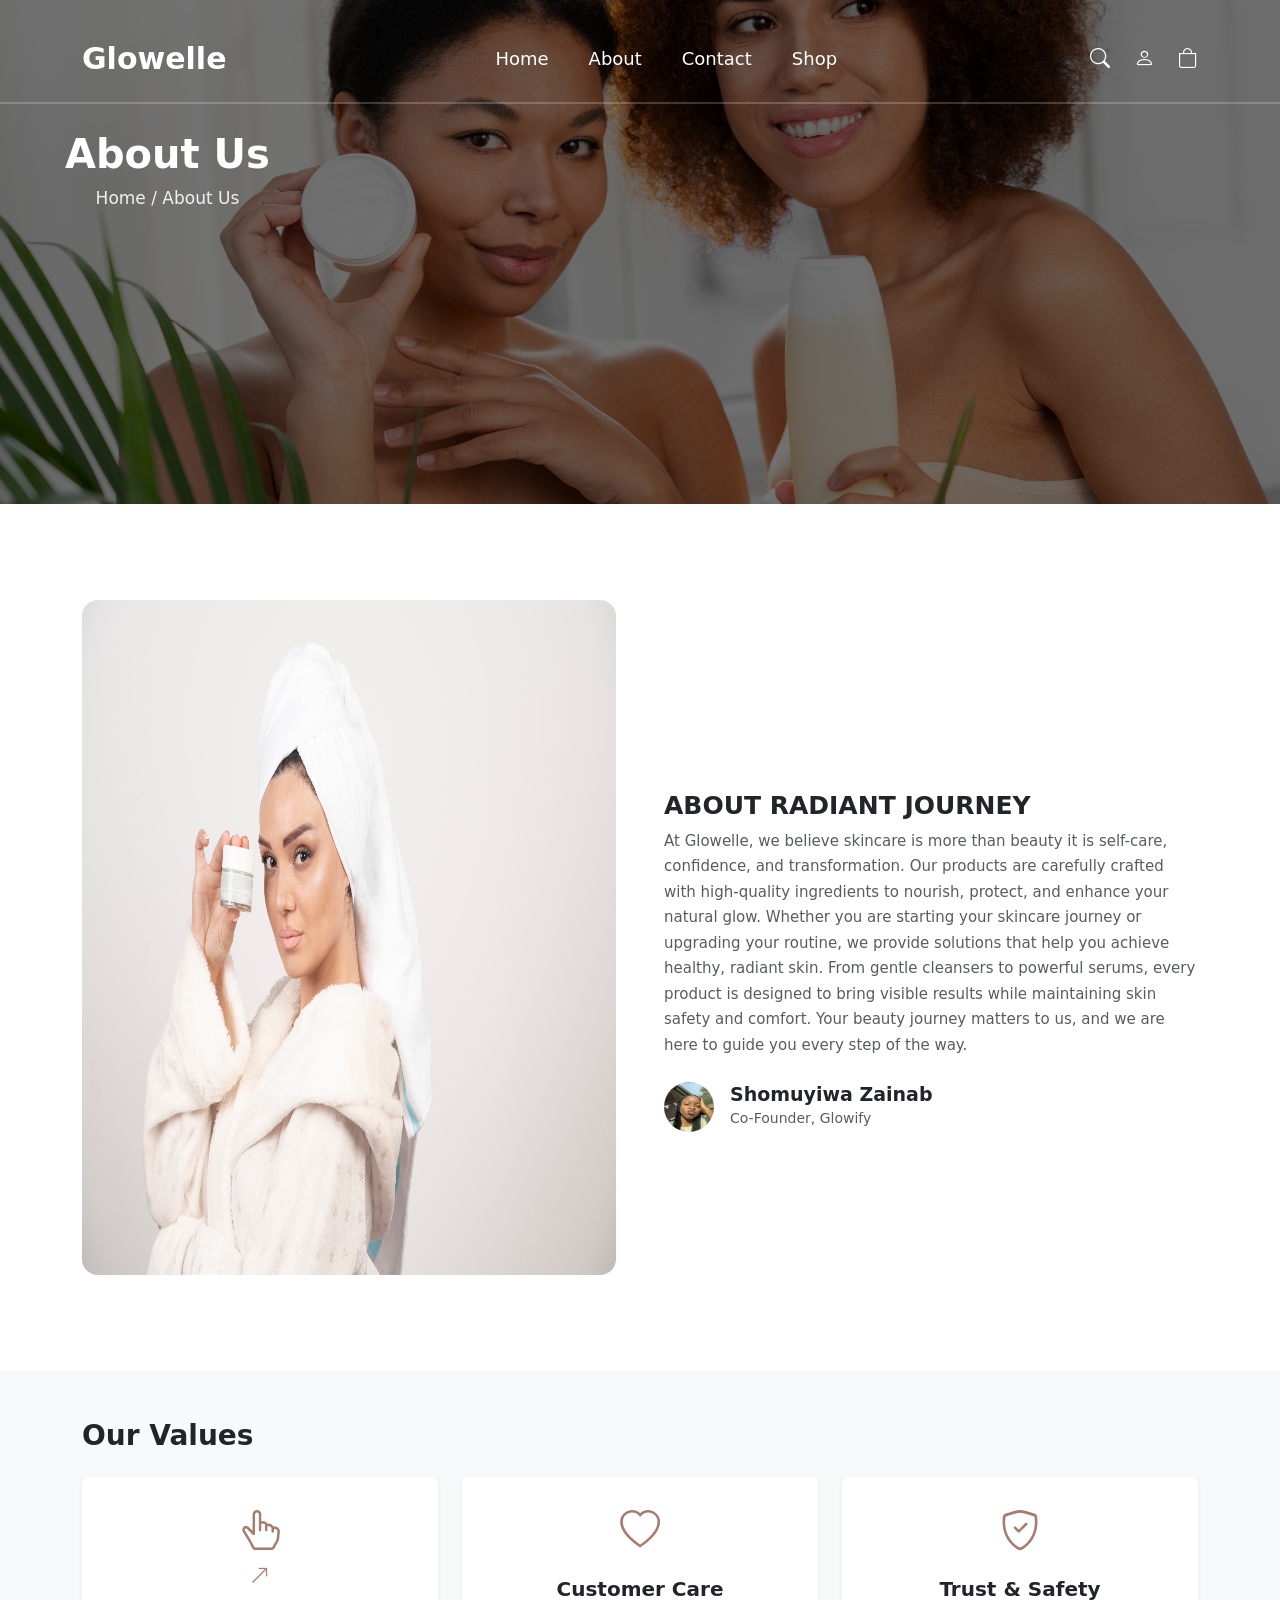
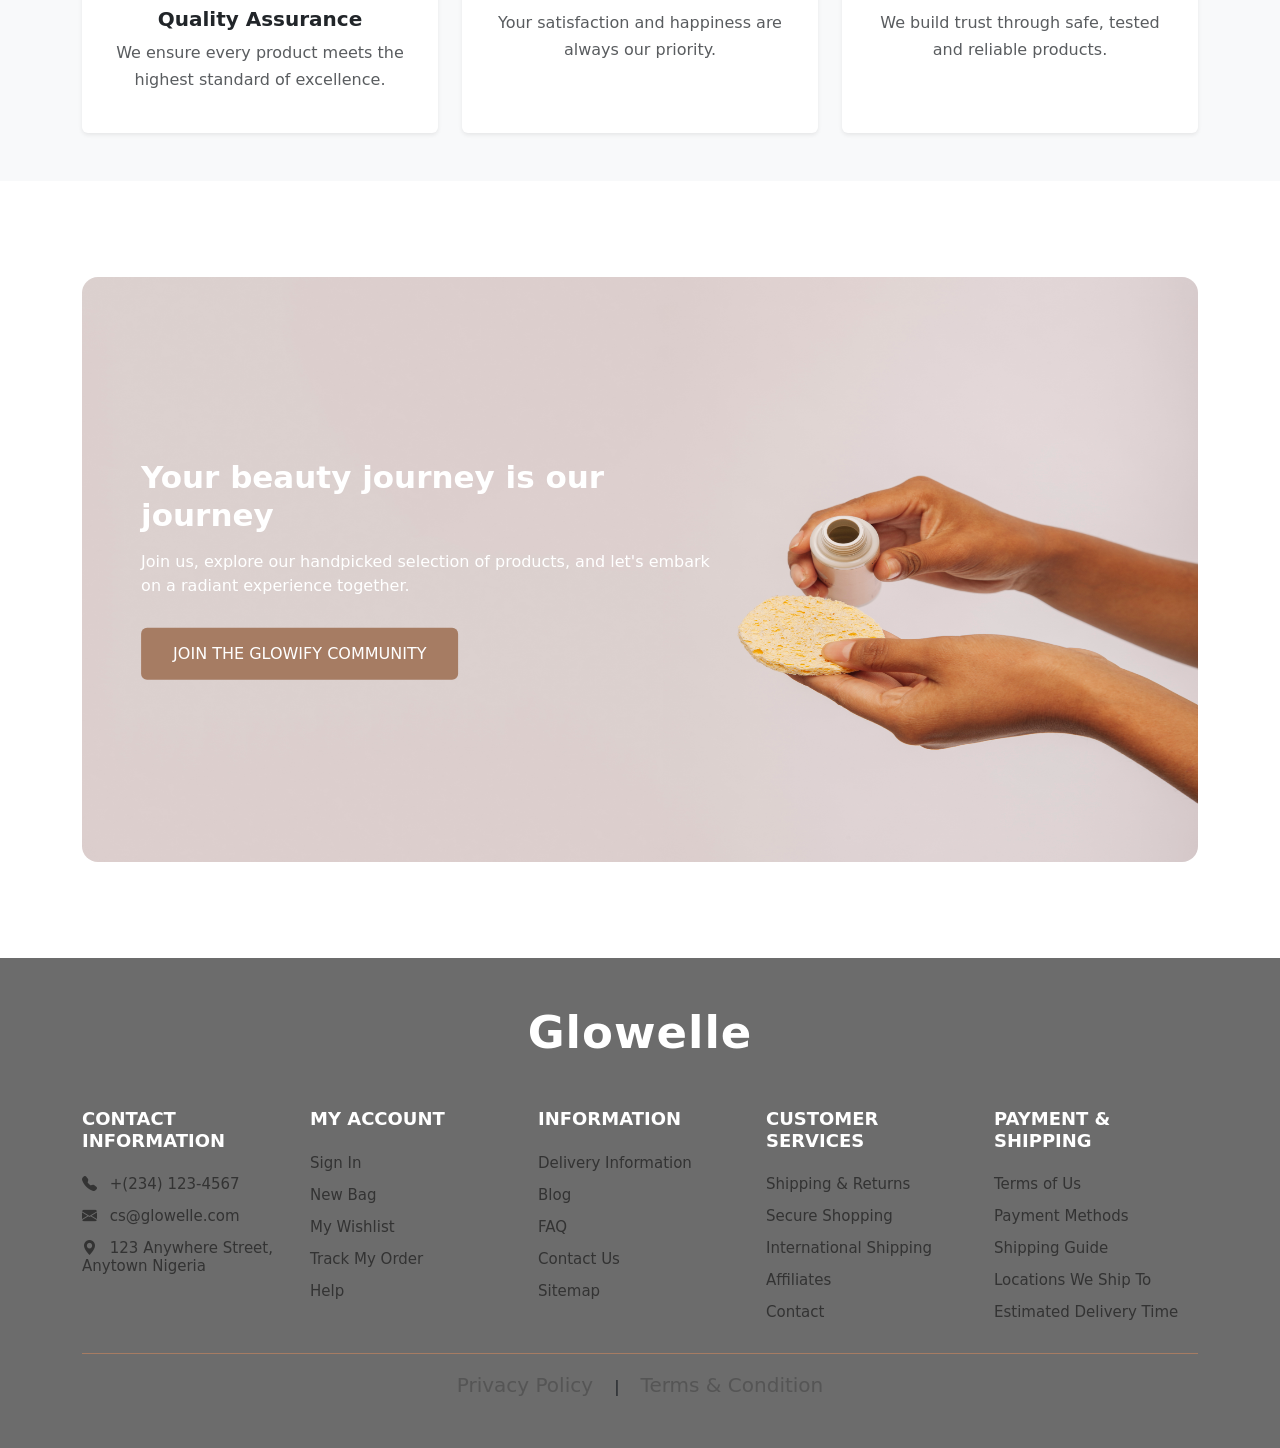
==== about.html @ 581adfbc "upload full project" ====
<!DOCTYPE html>
<html lang="en">
<head>
    <meta charset="UTF-8">
    <meta name="viewport" content="width=device-width, initial-scale=1.0">
    <title>Glowelle</title>

   <!-- css link -->
    <link rel="stylesheet" href="./style.css">

    <!-- Bootsrap CDN Link -->
    <link rel="stylesheet" href="	https://cdn.jsdelivr.net/npm/bootstrap@5.3.8/dist/css/bootstrap.min.css">

    <!-- bootstap icon -->
     <link rel="stylesheet" href="https://cdn.jsdelivr.net/npm/bootstrap-icons@1.11.3/font/bootstrap-icons.min.css">
     
</head>
<body>
   <nav class="navbar navbar-expand-lg navbar-transparent py-3">
  <div class="container">

    <!-- LOGO -->
    <a class="navbar-brand fw-semibold" href="#">Glowelle</a>

    <!-- TOGGLER (mobile) -->
   <button class="navbar-toggler" type="button"
data-bs-toggle="collapse"
data-bs-target="#navbarNav">

  <span class="custom-toggler"></span>

  </button>

    <!-- NAV CONTENT -->
    <div class="collapse navbar-collapse justify-content-between" id="navbarNav">

      
      <ul class="navbar-nav mx-auto gap-4">

        <li class="nav-item">
          <a class="nav-link active" href="index.html">Home</a>
        </li>

        

        <li class="nav-item">
          <a class="nav-link" href="about.html">About</a>
        </li>

        <li class="nav-item">
          <a class="nav-link" href="contact.html">Contact</a>
        </li>

        <!-- DROPDOWN -->
        <li class="nav-item dropdown">
          <a class="nav-link dropdown-toggle" href="#"
             data-bs-toggle="dropdown">
            Shop
          </a>

          <ul class="dropdown-menu border-0 shadow-sm">
            <li><a class="dropdown-item" href="#">Skincare</a></li>
            <li><a class="dropdown-item" href="#">Makeup</a></li>
            <li><a class="dropdown-item" href="#">Fragrance</a></li>
          </ul>
        </li>

      </ul>

      <!-- RIGHT ICONS -->
      <div class="d-flex gap-4 fs-5">
        <i class="bi bi-search"></i>
        <i class="bi bi-person"></i>
        <i class="bi bi-bag"></i>
      </div>

    </div>
  </div>
</nav>


<!-- hero section -->

<!-- ABOUT HERO -->
<section class="about-hero">
  <div class="content">
    <h1 class="fw-bold display-5">About Us</h1>
   <p class="lead"><a href="index.html" class="text-white text-decoration-none">Home</a> / About Us</p>
  </div>
</section>

 <!-- RADIANT JOURNEY -->
<section class="py-5 mt-5">
  <div class="container">
    <div class="row align-items-center g-5 text-center text-lg-start">

      <!-- IMAGE -->
      <div class="col-12 col-lg-6">
        <img src="./img/about-img/young-woman-bathrobe-holding-cream.jpg" class="about-img
        img-fluid rounded-4" alt="Radiant Journey ">
      </div>

      <!-- TEXT -->
      <div class="col-12 col-lg-6">

        <h2 class="fw-bold mt-5">ABOUT RADIANT JOURNEY</h2>

         <p class="text-muted" style="font-size: 15px;">
          At Glowelle, we believe skincare is more than beauty it is self-care, confidence, and transformation. Our products are carefully crafted with high-quality ingredients to nourish, protect, and enhance your natural glow. Whether you are starting your skincare journey or upgrading your routine, we provide solutions that help you achieve healthy, radiant skin. From gentle cleansers to powerful serums, every product is designed to bring visible results while maintaining skin safety and comfort. Your beauty journey matters to us, and we are here to guide you every step of the way.
        </p>

        <!-- CO-FOUNDER SECTION -->
        <div class="d-flex align-items-center gap-3 mt-4">

          <img src="./img/product/zee (2).png"
               alt="Co-Founder"
               class="rounded-circle"
               width="50"
               height="50">

          <div>
            <h6 class="mb-0 fw-bold" style="font-size: 19px;">Shomuyiwa Zainab</h6>
            <small class="text-muted">Co-Founder, Glowify</small>
          </div>

        </div>

      </div>

    </div>
  </div>
</section>


<!-- VALUES -->
<section class="py-5 bg-light mt-5">
  <div class="container mb-4">
    <h2 class="fw-bold mb-4" style="font-size: 28px !important;">Our Values</h2>
  </div>

  <div class="container">
    <div class="row g-4 text-center">

      <div class="col-12 col-md-6 col-lg-4">
        <div class="card value-card p-4 border-0 shadow-sm h-100">
          <i class="bi bi-hand-index-thumb fs-1 text-pink"></i>
          <i class="bi bi-arrow-up-right fs-5 text-pink"></i>
          <h5 class="fw-bold mt-3">Quality Assurance</h5>
          <p class="text-muted">We ensure every product meets the highest standard of excellence.</p>
        </div>
      </div>

      <div class="col-12 col-md-6 col-lg-4">
        <div class="card value-card p-4 border-0 shadow-sm h-100">
          <i class="bi bi-heart fs-1 text-pink"></i>
          <h5 class="fw-bold mt-3">Customer Care</h5>
          <p class="text-muted">Your satisfaction and happiness are always our priority.</p>
        </div>
      </div>

      <div class="col-12 col-md-6 col-lg-4">
        <div class="card value-card p-4 border-0 shadow-sm h-100">
          <i class="bi bi-shield-check fs-1 text-pink"></i>
          <h5 class="fw-bold mt-3">Trust & Safety</h5>
          <p class="text-muted">We build trust through safe, tested and reliable products.</p>
        </div>
      </div>

    </div>
  </div>
</section>


<!-- CTA SECTION -->
<section class="cta-section py-5 mt-5">
  <div class="container">
    <div class="row g-4">

      <!-- IMAGE WITH TEXT INSIDE -->
      <div class="col-12">
        <div class="position-relative overflow-hidden rounded-4">

          <img src="./img/about-img/hands-pouring-lotion-cotton-pad.jpg" class="CTA-img img-fluid w-100" alt="Beauty">

          <!-- TEXT INSIDE IMAGE -->
          <div class=" cta-text
          position-absolute top-50 translate-middle text-start text-white px-3" style="left: 350px;">

            <h2 class="fw-bold mb-3">Your beauty journey is our journey</h2>

            <p>Join us, explore our handpicked selection of products, and let's embark on a radiant experience together.</p>

            <a href="index.html#community" class="btn btn-dark px-4 py-2">
              JOIN THE GLOWIFY COMMUNITY
            </a>

          </div>

        </div>
      </div>

    </div>
  </div>
</section>


 <!-- Footer Section -->
<footer class="footer-section py-5 mt-5" style="background-color: rgb(108, 108, 108);">
  <div class="container" >

    <!-- Logo -->
    <div class="text-center mb-5" >
      <h2 class="footer-logo fw-bold m-0 text-white">
        <span>Glowelle</span>
      </h2>
    </div>

    <!-- Footer Columns -->
    <div class="row gy-5">

      <!-- Contact -->
      <div class="col-12 col-sm-6 col-lg">
        <h5 class="footer-title text-white">CONTACT INFORMATION</h5>

        <ul class="list-unstyled footer-links text-white">
          <li><i class="bi bi-telephone-fill me-2"></i> +(234) 123-4567</li>
          <li><i class="bi bi-envelope-fill me-2"></i> cs@glowelle.com</li>
          <li><i class="bi bi-geo-alt-fill me-2"></i> 123 Anywhere Street, Anytown Nigeria</li>
        </ul>
      </div>

      <!-- Account -->
      <div class="col-6 col-sm-6 col-lg">
        <h5 class="footer-title text-white">MY ACCOUNT</h5>

        <ul class="list-unstyled footer-links text-white">
          <li><a href="#">Sign In</a></li>
          <li><a href="#">New Bag</a></li>
          <li><a href="#">My Wishlist</a></li>
          <li><a href="#">Track My Order</a></li>
          <li><a href="#">Help</a></li>
        </ul>
      </div>

      <!-- Information -->
      <div class="col-6 col-sm-6 col-lg">
        <h5 class="footer-title text-white">INFORMATION</h5>

        <ul class="list-unstyled footer-links">
          <li><a href="#">Delivery Information</a></li>
          <li><a href="#">Blog</a></li>
          <li><a href="#">FAQ</a></li>
          <li><a href="#">Contact Us</a></li>
          <li><a href="#">Sitemap</a></li>
        </ul>
      </div>

      <!-- Customer -->
      <div class="col-6 col-sm-6 col-lg">
        <h5 class="footer-title text-white">CUSTOMER SERVICES</h5>

        <ul class="list-unstyled footer-links">
          <li><a href="#">Shipping & Returns</a></li>
          <li><a href="#">Secure Shopping</a></li>
          <li><a href="#">International Shipping</a></li>
          <li><a href="#">Affiliates</a></li>
          <li><a href="#">Contact</a></li>
        </ul>
      </div>

      <!-- Payment -->
      <div class="col-6 col-sm-6 col-lg">
        <h5 class="footer-title text-white">PAYMENT & SHIPPING</h5>

        <ul class="list-unstyled footer-links">
          <li><a href="#">Terms of Us</a></li>
          <li><a href="#">Payment Methods</a></li>
          <li><a href="#">Shipping Guide</a></li>
          <li><a href="#">Locations We Ship To</a></li>
          <li><a href="#">Estimated Delivery Time</a></li>
        </ul>
      </div>

    </div>

    <!-- Bottom -->
    <div class="footer-bottom text-center mt-3 pt-3">
      <a href="#">Privacy Policy</a>
      <span class="mx-3">|</span>
      <a href="#">Terms & Condition</a>
    </div>

  </div>
</footer>




    <script src="https://cdn.jsdelivr.net/npm/bootstrap@5.3.8/dist/js/bootstrap.bundle.min.js"></script>
</body>
</html>
---- style.css ----
*{
    margin: 0;
    padding: 0;
    box-sizing: border-box;
}
body{
    background-color: #fff;
} 
section{
    padding: 0 10px;
}

/* nav */
.navbar.navbar{
    background: transparent !important;
  position: absolute;
  width: 100%;
  top: 0;
  left: 0;
  z-index: 1000;
  margin-top: 15px;
  padding: 20px;
}
.navbar-brand{
    font-size: 30px!important;
    color: #c9c2bb !important;
}
.navbar {
    border-bottom: 2px solid rgba(255, 255, 255, 0.2);
}
.navbar-transparent .nav-link,
.navbar-transparent .navbar-brand,
.navbar-transparent .bi {
  color: #2b2b2b !important;
}
.navbar .nav-link{
    

    color: #fff!important;

    font-size: 18px;
    font-weight: 15px;
    position: relative;
}
.navbar .nav-link:hover{
  color: #916a50 !important;
}

.nav-item{
    color: #fff !important;
}
/* Dropdown */
.dropdown-menu {
  opacity: 0;
  transition: opacity 0.3s ease;
}

.nav-item.dropdown:hover .dropdown-menu {
  opacity: 1;
}
.dropdown-item {
  font-size: 14px;
  padding: 10px 20px;
  transition: 0.3s;
}

.dropdown-item:hover {
  background: transparent;
  color: #a67c6d;
}
.nav-item.dropdown:hover .dropdown-menu {
  opacity: 1;
}
.navbar .nav-link.dropdown-toggle::after {
  display: none !important;
}

/* hero section */
.carousel-item{
    height: 100vh !important;
    position: relative;
}
.carousel-item::before {
     content: "";
    position: absolute;
     inset: 0;
    background: linear-gradient(
        to right,
        rgba(0, 0, 0, 0.25),
        rgba(0, 0, 0, 0.05)
    );
}
.carousel-item img{
    background-position: cover !important;
    object-fit: cover !important;
    object-position: center;
}

.hero .carousel-item{
    position: relative;
}
.hero-text{
    position: absolute;
    z-index: 10;
    color: white;
    top: 40%;
    left: 8%;
    max-width: 50%;
}
/* toggle */
.navbar-toggler{
    border:none !important;
     border: none !important;
    outline: none !important;
    box-shadow: none !important;
    background: transparent !important;
    padding: 0;
}

.custom-toggler{
    width:28px;
    height:2px;
    background:#fff;
    display:block;
    position:relative;
    transition:.3s ease;
}

/* top line */
.custom-toggler::before,
.custom-toggler::after{
    content:"";
    position:absolute;
    left:0;
    width:28px;
    height:2px;
    background:#fff;
    transition:.3s ease;
}

.custom-toggler::before{
    top:-8px;
}

.custom-toggler::after{
    top:8px;
}
.hero-text h1 {
    font-size: 48px;
    font-weight: 700;
}
.hero-text p {
    font-size: 18px;
    line-height: 1.6;
    max-width: 500px;
}
.hero-text .btn {
    padding: 12px 36px;
    border-radius: 30px;
    font-weight: 600;
    background-color: white;
    color: burlywood;
    border: none;
    transition: 0.3s ease;
    margin-top: 10px;
}
.hero-text .btn:hover {
    background-color: black;
    color: white;
    transform: translateY(-2px);
}
/* button animation  */
.hero-text .btn::before {
     position: absolute;
    top: 0;
    left: -50%;
    width: 30%;
    height: 100%;
    background: rgba(255, 255, 255, 0.7);
    transform: skewX(-25deg);
    opacity: 0;
}
.hero-text .btn:hover::before {
    animation: flashMove 0.4s ease forwards;
}
.navbar-transparent .nav-link,
.navbar-transparent .navbar-brand,
.navbar-transparent .bi {
  color: #fff!important;
  cursor:pointer;
}
.nav-icon:hover{
  color: #916a50;
}

@keyframes flashMove {
    0% {
        left: -50%;
        opacity: 1;
    }
    100% {
        left: 120%;
        opacity: 0;
    }
}
/* hero-text animation */
.carousel-item.active .hero-text h1 {
    animation: fadeUp 0.8s ease forwards;
}

.carousel-item.active .hero-text p {
    animation: fadeUp 0.8s ease forwards 0.2s;
}

.carousel-item.active .hero-text .btn {
    animation: fadeUp 0.8s ease forwards 0.4s;
}

@keyframes fadeUp {
    from {
        opacity: 0;
        transform: translateY(20px);
    }
    to {
        opacity: 1;
        transform: translateY(0);
    }
}


/* story  */
.story-section{
background:#fff;
padding:10px 0!important;
}

.story-text{
font-size:45px !important;
font-weight:400;
line-height:1.3;
color:#111;
}

.light-text{
color:#c9c2bb;
font-weight:300;
}

.story-btn{
background:#b88c71 !important;
color:#fff !important;
padding:10px 20px !important;
border-radius:50px !important;
font-weight:600 !important;
}

.story-btn:hover{
background:#a67c63;
color:#fff;
}



/* feature css */
.promo-card {
  position: relative;
  border-radius: 20px;
  overflow: hidden;
  height: 450px;
}
/* Image setup */
.promo-card img {
    position: absolute;
  width: 100% !important;
  height: 100%!important;
  object-fit: cover;
  display: block;
  inset: 0;
}
/* Text overlay */
.promo-card .promo-text {
  position: absolute;
  top: 18%;
  left: 50%;
  transform: translateX(-50%);
  width: 80%;
}
.promo-card .promo-text h3 {
  font-size: 36px;
  font-weight: 700;
  margin-bottom: 6px;
  color: #fff;
}
.promo-card .promo-text p {
  font-size: 15px;
  color: #fff;
}

/* zoom in img */
.promo-card img {
  transition: transform 0.7s ease;
  transform: scale(1);
}

.promo-card:hover img {
  transform: scale(1.15);
}


.feature-btn{

color:#fff !important;
padding:6px 20px !important;
border-radius:50px !important;
font-weight:600 !important;
text-decoration: none;
border: 1px solid white;
margin-top: 15px;
}

.feature-btn:hover{
background:#fff;
color:#b88c71 !important;
}

/* moving text */
.scroll-banner {
  border-bottom: 1px solid #ddd;
  overflow: hidden;
}

.scroll-text {
  white-space: nowrap;
}

.scroll-content {
  display: inline-block;
  animation: scroll-left 20s linear infinite;
  color: #ddd;
  font-size: 48px;
  font-weight: 500;
}

/* animation for the  scrolling */
@keyframes scroll-left {
  from {
    transform: translateX(0%);
  }
  to {
    transform: translateX(-50%);
  }
}


/* product */



/* Cards */
.products-tabs .nav-link {
  color: #a5a5a5 !important;
  font-size: 21px;
}

.products-tabs .nav-link.active {
  color: #000 !important;
  border-bottom: 2px solid #000;
}
.product-card {
  position: relative;
  border-radius: 16px;
  padding: 20px;
  overflow: hidden;
  transition: transform 0.3s ease, box-shadow 0.3s ease;
}
.product-card:hover {
  transform: translateY(-4px);
  box-shadow: 0 6px 16px rgba(0, 0, 0, 0.08);
}
.product-card img {
  width: 170% !important;
  height: 260px;   
  object-fit: contain;
  display: block;
  transition: transform 0.5s ease;
}
.product-card:hover img {
  transform: scale(1.1);
}

/* “New” badge */
.new-badge {
  position: absolute;
  top: 16px;
  left: 16px;
  background: #b58a72;
  color: black;
  font-weight: 600;
  padding: 4px 12px;
  border-radius: 8px;
  font-size: 0.9rem;
  transition: opacity 0.4s ease, transform 0.4s ease;
  z-index: 10;
}
.product-card:hover .new-badge {
  opacity: 0;
  transform: translateY(-15px);
}
.product-text h4{
    font-size: 15px!important;
}

/* Prices */
.old-price {
  text-decoration: line-through;
  color: #999;
  margin-left: 6px;
}
.product-text{
    position: relative;
    z-index: 10;
}

/* Add-to-cart button */
.add-cart-btn {
    position: relative ;
  background: #b58a72;
  color: #fff;
  font-weight: 600;
  border-radius: 10px;
  padding: 3px 20px;
  border: none;
  transition: background 0.3s ease;
   z-index: 10;
}
.add-cart-btn:hover {
  background: #8b6348;
}


.offer-section {
  background-color: #fff;
}

/* Each card */
.offer-box {
  
  border-radius: 16px;
  overflow: hidden;
  padding: 10px;
  /* box-shadow: 0 4px 12px rgba(0,0,0,0.05); */
  transition: transform 0.3s ease, box-shadow 0.3s ease;
}
.offer-box:hover {
  transform: translateY(-3px);
  /* box-shadow: 0 8px 18px rgba(0,0,0,0.08); */

}

/* Text area */
.offer-content {
   position: absolute;
  top: 70px;
  display: flex;
  flex-direction: column;
  
  color: white;
  padding: 28px;
 
}

/* Images */
.offer-img {
  width: 100%;
  height: 256px !important;
  border-radius: 0 16px 16px 0;
  object-fit: cover;
  
}
/* animation  */


/* Accent color */
.text-pink {
  color: #a67c63;
}

/* product*/

.product-hero{
  background:url('./img/product/「Cosmetics\,\ Skin\ Care\ Products」の写真素材\ _\ 12\,773\,932件の無料イラスト画像\ \(1\)\(1\).png') center/cover no-repeat;
  min-height:55vh;
  position:relative;
  display:flex;
  align-items: center;
  text-align:center;
}


.product-hero::before{
  content:'';
  position:absolute;
  inset:0;
  background:rgba(0,0,0,0.55);
}

.hero-overlay{
  position:relative;
  z-index:2;
  color:#fff;
  margin-left: 85px;
  margin-top: 80px;
}

.hero-overlay a{
  color:#fff;
  text-decoration:none;
  font-size: 20px;
}

/* NEWSLETTER */
.newsletter-section{
  position:relative;
  margin-top:60px;
}

.newsletter-img{
  width:100%;
  height:350px;
  object-fit:cover;
}

.newsletter-overlay{
  position:absolute;
  inset:0;
  background:rgba(0,0,0,0.55);
  color:#fff;
  display:flex;
  flex-direction:column;
  justify-content:center;
  align-items:center;
  text-align:center;
  padding:20px;
  width: 98.2%;
  margin-left: 10px;
}

.newsletter-overlay h2{
  font-size: 35px !important;
  font-weight:700;
}

.newsletter-form{
  margin-top:20px;
  display:flex;
  gap:10px;
  flex-wrap:wrap;
  justify-content:center;
}

.newsletter-form input{
  width:320px;
  max-width:100%;
  padding:12px 15px;
  border:none;
  border-radius:10px;
}

.newsletter-form button{
  border:none;
  background:rgb(156, 0, 0);
  color:#fff;
  padding:6px 15px !important;
  border-radius:15px;
  font-weight:600;
}

/* Responsive adjustments */
@media (max-width: 991.98px) {
  .offer-img {
    max-width: 60%;
  }
}

@media (max-width: 767.98px) {
  .offer-box {
    text-align: center;
  }
  .offer-img {
    max-width: 80%;
    border-radius: 0;
  }
}

/* faq */
.faq-section{
  background:#f5ecef;
  padding:100px 0;
  overflow:hidden;
}

/* Left heading */
.faq-heading{
  height:100%;
  display:flex;
  align-items:center;
}

.faq-heading h2{
  font-size:45px !important;
  font-weight:700;
  line-height:1.1 !important;
  color:#222 !important;
  margin:0;
}

/* Accordion Card */
.custom-faq .accordion-item{
  background:#fff;
  border:none;
  border-radius:22px !important;
}


.custom-faq .accordion-button{
  background:#fff;
  box-shadow:none;
  border:none;
  padding:25px 34px;
  font-size:20px;
  font-weight:500;
  color:#222;
  position:relative;
}


.custom-faq .accordion-button::after{
  display:none;
}


.custom-faq .accordion-button::before{
  content:"+";
  position:absolute;
  right:28px;
  top:50%;
  transform:translateY(-50%);
  width:42px;
  height:42px;
  border-radius:8px;
  background:#a67c63;
  color:#fff;
  display:flex;
  align-items:center;
  justify-content:center;
  font-size:32px;
  font-weight:500;
}


.custom-faq .accordion-button:not(.collapsed)::before{
  content:"−";
  background:#a67c63;
  color:#fff;
}


.custom-faq .accordion-button:not(.collapsed){
  background:#fff;
  color:#222;
}

/* body */
.custom-faq .accordion-body{
  padding:0 34px 28px;
  font-size:18px;
  line-height:1.8;
  color:#666;
  max-width:92%;
}





/* value section */
.text-pink {
  color: #a67c6d;
  text-align: center;
}

.value-box {
  transition: all 0.3s ease;
  background-color: #fff;
 
}
.value-box h5 {
  font-size: 20px;        
 
}

.value-box:hover {
  background-color: #fff3f8;
  transform: translateY(-4px);
  box-shadow: 0 4px 12px rgba(0, 0, 0, 0.08);
}

.spin-icon {
  cursor: pointer;
  animation: spin360 0.6s ease linear;
}


@keyframes spin360 {
  from {
    transform: rotate(0deg);
  }
  to {
    transform: rotate(360deg);
  }
}


/* footer */
/* Footer */
.footer-section{
  background:#fff;
}

.footer-logo{
  font-size:45px !important;
  letter-spacing:1px;
  color:#222;
}

.pink-text{
  color:#ff2a8b;
}

.footer-title{
  font-size:18px;
  font-weight:700;
  margin-bottom:24px;
  color:#222;
}

.footer-links li{
  margin-bottom:14px;
  color:#333;
  font-size:15px;
  line-height:1.2;
}

.footer-links a{
  text-decoration:none;
  color:#333;
  transition:0.3s;
}

.footer-links a:hover{
  color:#8b6348;
}

.footer-bottom{
  border-top:1px solid #a67c63;
}

.footer-bottom a{
  text-decoration:none;
  color:#555;
  font-size:20px;
}

.footer-bottom a:hover{
  color:#8b6348;
}

/*  */

/* About css */
.about-hero {
  background: url('./img/about-img/medium-shot-women-posing-together.jpg') center/cover no-repeat;
  min-height: 56vh;
  display: flex;
align-items: flex-start;
 
  position: relative;
  color: #fff;
  text-align: center;
  padding: 60px 15px;
}

.about-hero::before {
  content: "";
  position: absolute;
  inset: 0;
  background: rgba(0,0,0,0.55);
}

.about-hero .content {
  position: relative;
  z-index: 2;
  top: 70px;
  left: 50px;
}

.about-hero h1 {
  font-size: 40px;
  
}

.about-hero p {
  font-size: 17px;
  opacity: 0.9;
}


/* radient journey */
.about-img {
  max-width: 200%;
  height: 75vh !important;
}

h2 {
  font-size: 25px !important;
}

.text-muted {
  line-height: 1.7;
}

/* VALUE CARDS */
    .value-card{
      transition:0.3s ease;
      height:100%;
    }

    .value-card:hover{
      transform:translateY(-5px);
    }

    /* cta */
    .CTA-img{
        height: 65vh !important;
    }
    .cta-text {
        max-width: 55%;
    }
    .cta-text h2{
        font-size: 31px !important;
    }
    .cta-text a{
        background-color: #a67c63;
        padding: 14px 32px !important;
        border: none;
        cursor: pointer;
        margin-top: 14px;
    }
    .cta-text a:hover{
        background-color: #916a50;
    }


/* contact */
/* HERO */
.contact-hero{
  background:url('./img/contact-img/Modern\ Cosmetic\ Packaging\ Mockup\ Set_\ Minimal\ Brand\ Display\ \(PSD\ &\ JPG\)\ \(1\).webp') center/cover no-repeat;
  min-height:55vh;
  display:flex;

  position:relative;
  color:#fff;
  text-align:center;
}

.contact-hero::before{
  content:'';
  position:absolute;
  inset:0;
  background:rgba(0,0,0,0.6);
}

.hero-content{
  position:relative;
  z-index:2;
  top: 150px;
  left: 90px;
}

.contact-hero a{
  color:#fff;
  text-decoration:none;
  font-size: 18px;
}

/* CONTACT BOX */
.contact-box{
  position:relative;
  overflow:hidden;
  border-radius:20px;
  margin-top: 30px;
}
.form-input input{
    padding: 15px;
}

.contact-box img{
  width:100%;
  height:490px;
  object-fit:cover;
}

.contact-overlay{
  position:absolute;
  inset:0;
  background:rgba(0,0,0,0.6);
  color:#fff;
  padding:30px;
  display:flex;
  flex-direction:column;
  justify-content:center;
  top: -40px !important;
}
.contact-overlay h3{
    font-size: 25px;
}

.contact-item{
  margin-top:20px;
  display: flex;
  gap: 30px;
}

.contact-item i{
  font-size:32px;
  margin-bottom:10px;
}
.contact-btn{
    padding: 20px 25px!important;
    background-color: #a67c63;
    border: none;
    border-radius: 10px;
    color: #fff;
}
.contact-btn:hover{
    background-color: #916a50;
}

/* INSTAGRAM */
.insta-box{
  position:relative;
  overflow:hidden;
  border-radius:15px;
}

.insta-box img{
  width:100%;
  height:250px;
  object-fit:cover;
  transition:0.4s ease;
}

.insta-overlay{
  position:absolute;
  inset:0;
  background:rgba(0,0,0,0.5);
  display:flex;
  align-items:center;
  justify-content:center;
  opacity:0;
  transition:0.4s ease;
}

.insta-overlay i{
  font-size:35px;
  color:#fff;
}

.insta-box:hover img{
  transform:scale(1.1);
}

.insta-box:hover .insta-overlay{
  opacity:1;
}

/* RESPONSIVE */
@media (max-width:768px){
  .contact-box img{
    height:400px;
  }
}

/* responssiveness */

@media (max-width: 992px){

  .carousel-item{
      height:80vh;
      position:relative;
      overflow:hidden;
  }

  .carousel-item img{
      height:90vh;
      position:relative;
      z-index:0;
  }

  .carousel-item::before{
      z-index:1;
  }

  .hero-text{
      position:absolute;
      top:50%;
      left:6%;
      transform:translateY(-50%);
      z-index:2;
      max-width:420px;
  }

  .hero-text h1{
      font-size:38px;
  }
  .hero-text .btn{
      padding:11px 28px;
      font-size:15px;
      border-radius:28px;
      z-index:2;
  }

  /* faq */
  .faq-section{
    padding:70px 0;
  }

  .faq-heading{
    justify-content:center;
    text-align:center;
    margin-bottom:30px;
  }

  .faq-heading h2{
    font-size:40px !important;
    line-height:1.15;
    
  }

  .custom-faq .accordion-button{
    font-size:20px !important;
    padding:24px 26px;
  }

  .custom-faq .accordion-button::before{
    width:38px;
    height:38px;
    right:22px;
    font-size:28px;
  }

  .custom-faq .accordion-body{
    font: size 16px !important;;
    padding:0 26px 24px;
    max-width:100%;
  }
}

@media (max-width: 768px){

  .carousel-item{
      height:70vh;
      position:relative;
      overflow:hidden;
  }

  .carousel-item img{
      height:85vh;
      width:100%;
      object-fit:cover;
      position:relative;
      z-index:0;
  }

  .carousel-item::before{
    position: absolute;
    content: "";
    inset: 0;
      z-index:1;
      background:linear-gradient(
          to right,
          rgba(0,0,0,.55),
          rgba(0,0,0,.18)
      );
  }

  .hero-text{
      position:absolute;
      top:50%;
      left:5%;
      right:5%;
      transform:translateY(-50%);
      z-index:2;
      max-width:90%;
  }

  .hero-text h1{
      font-size:33px;
  }

  .hero-text p{
      font-size:21px
      !important;
  }
   .hero-text .btn{
      padding:16px 36px;
      font-size:18px;
      border-radius:25px;
   }

   .story-section .story-text{
  font-size: 30px;
  margin-top: 10px;
   }
   /* faq */
   .faq-section{
    padding:60px 0;
  }

  .faq-heading h2{
    font-size:40px;
  }

  .custom-faq .accordion-item{
    border-radius:18px !important;
  }

  .custom-faq .accordion-button{
    font-size:18px;
    line-height:1.5;
    padding:22px 55px 22px 20px;
  }

  .custom-faq .accordion-button::before{
    width:34px;
    height:34px;
    right:15px;
    font-size:24px;
  }

  .custom-faq .accordion-body{
    font-size:16px;
    line-height:1.7;
    padding:0 20px 22px;
  }

  
}

@media (max-width: 480px){

  .carousel-item{
      height:65vh;
  }

  .carousel-item img{
      height:80vh;
  }

  .hero-text{
      top:48%;
      z-index:2;
      max-width:90%;
  }

  .hero-text h1{
      font-size:24px;
  }
   .hero-text .btn{
      padding:9px 22px;
      font-size:13px;
      border-radius: 22px;
   }
   .custom-toggler{
    font-size: 10px !important;
   }
   /* faq */
    .faq-section{
    padding:50px 0;
  }

  .faq-heading h2{
    font-size:32px;
  }

  .custom-faq .accordion-button{
    font-size:16px;
    padding:18px 48px 18px 16px;
  }

  .custom-faq .accordion-button::before{
    width:30px;
    height:30px;
    font-size:20px;
    right:12px;
  }

  .custom-faq .accordion-body{
    font-size:15px;
    padding:0 16px 18px;
  }
}

/* faq */
/*  */
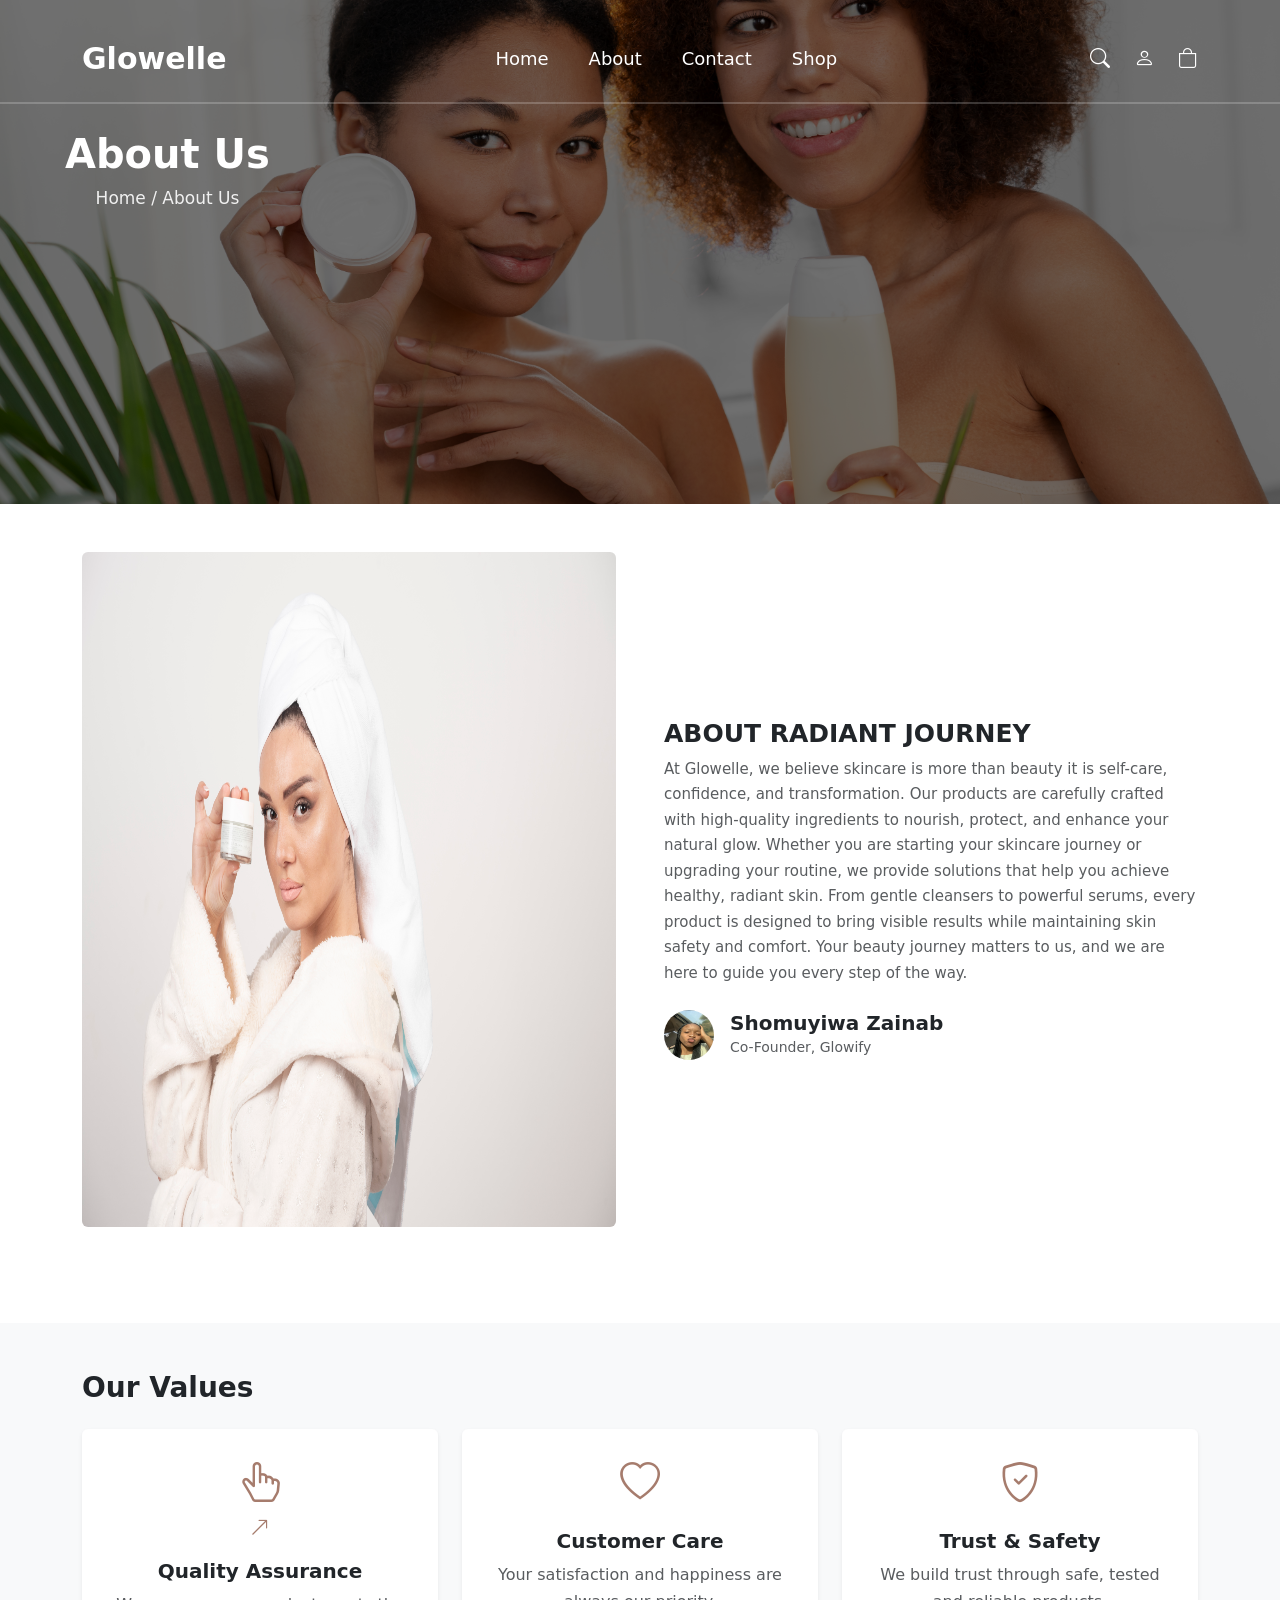
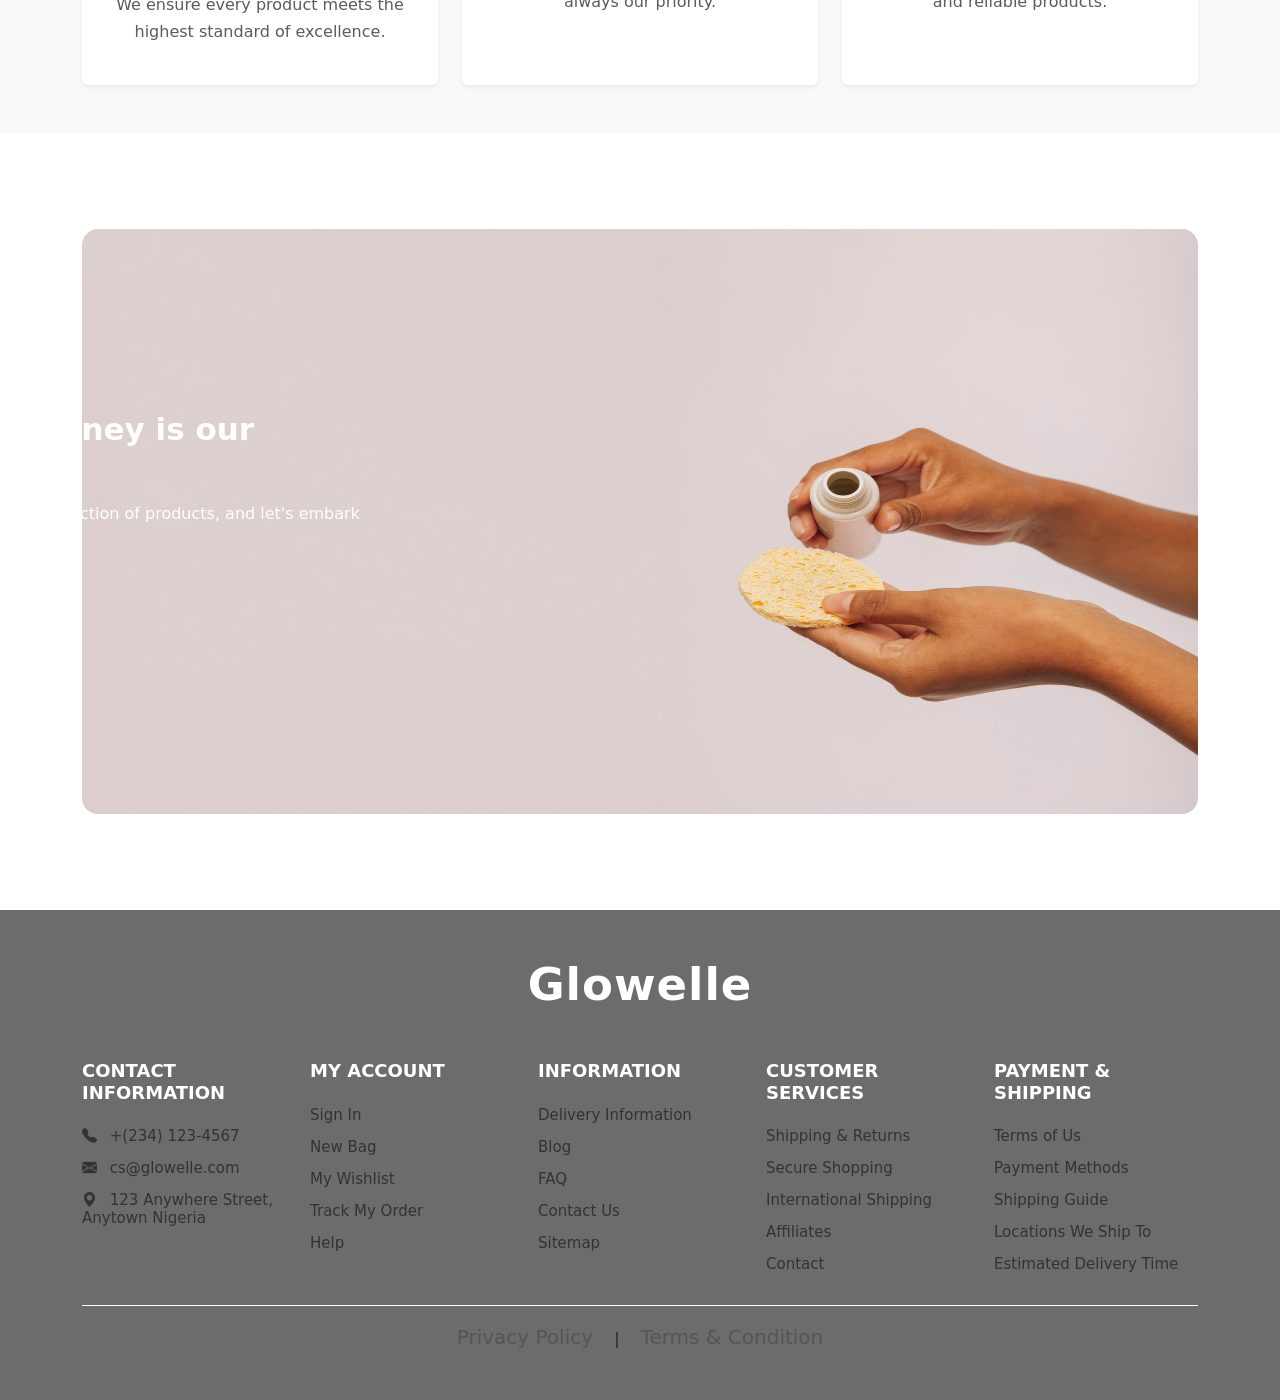
==== commit c4c5d499: "my first project" ====
--- a/about.html
+++ b/about.html
@@ -53,15 +53,15 @@
 
         <!-- DROPDOWN -->
         <li class="nav-item dropdown">
-          <a class="nav-link dropdown-toggle" href="#"
+          <a class="nav-link dropdown-toggle" href="product.html"
              data-bs-toggle="dropdown">
             Shop
           </a>
 
           <ul class="dropdown-menu border-0 shadow-sm">
-            <li><a class="dropdown-item" href="#">Skincare</a></li>
-            <li><a class="dropdown-item" href="#">Makeup</a></li>
-            <li><a class="dropdown-item" href="#">Fragrance</a></li>
+            <li><a class="dropdown-item" href="product.html">Skincare</a></li>
+            <li><a class="dropdown-item" href="product.html">Makeup</a></li>
+            <li><a class="dropdown-item" href="product.html">Fragrance</a></li>
           </ul>
         </li>
 
@@ -90,27 +90,27 @@
 </section>
 
  <!-- RADIANT JOURNEY -->
-<section class="py-5 mt-5">
+<section class="radiant-section py-5">
   <div class="container">
     <div class="row align-items-center g-5 text-center text-lg-start">
 
       <!-- IMAGE -->
       <div class="col-12 col-lg-6">
         <img src="./img/about-img/young-woman-bathrobe-holding-cream.jpg" class="about-img
-        img-fluid rounded-4" alt="Radiant Journey ">
+        img-fluid rounded-2" alt="Radiant Journey ">
       </div>
 
       <!-- TEXT -->
-      <div class="col-12 col-lg-6">
-
-        <h2 class="fw-bold mt-5">ABOUT RADIANT JOURNEY</h2>
+      <div class="radiant_details col-12 col-lg-6">
+
+        <h2 class="fw-bold">ABOUT RADIANT JOURNEY</h2>
 
          <p class="text-muted" style="font-size: 15px;">
           At Glowelle, we believe skincare is more than beauty it is self-care, confidence, and transformation. Our products are carefully crafted with high-quality ingredients to nourish, protect, and enhance your natural glow. Whether you are starting your skincare journey or upgrading your routine, we provide solutions that help you achieve healthy, radiant skin. From gentle cleansers to powerful serums, every product is designed to bring visible results while maintaining skin safety and comfort. Your beauty journey matters to us, and we are here to guide you every step of the way.
         </p>
 
         <!-- CO-FOUNDER SECTION -->
-        <div class="d-flex align-items-center gap-3 mt-4">
+        <div class="co-founder d-flex align-items-center gap-3 mt-4">
 
           <img src="./img/product/zee (2).png"
                alt="Co-Founder"
@@ -119,7 +119,7 @@
                height="50">
 
           <div>
-            <h6 class="mb-0 fw-bold" style="font-size: 19px;">Shomuyiwa Zainab</h6>
+            <h6 class="mb-0 fw-bold" style="font-size: 20px;">Shomuyiwa Zainab</h6>
             <small class="text-muted">Co-Founder, Glowify</small>
           </div>
 
@@ -133,7 +133,7 @@
 
 
 <!-- VALUES -->
-<section class="py-5 bg-light mt-5">
+<section class=" values py-5 bg-light mt-5">
   <div class="container mb-4">
     <h2 class="fw-bold mb-4" style="font-size: 28px !important;">Our Values</h2>
   </div>
@@ -184,14 +184,14 @@
 
           <!-- TEXT INSIDE IMAGE -->
           <div class=" cta-text
-          position-absolute top-50 translate-middle text-start text-white px-3" style="left: 350px;">
+          position-absolute top-50 translate-middle text-white px-3">
 
             <h2 class="fw-bold mb-3">Your beauty journey is our journey</h2>
 
             <p>Join us, explore our handpicked selection of products, and let's embark on a radiant experience together.</p>
 
             <a href="index.html#community" class="btn btn-dark px-4 py-2">
-              JOIN THE GLOWIFY COMMUNITY
+              JOIN THE  COMMUNITY
             </a>
 
           </div>
@@ -216,7 +216,7 @@
     </div>
 
     <!-- Footer Columns -->
-    <div class="row gy-5">
+    <div class="contact-info row gy-5">
 
       <!-- Contact -->
       <div class="col-12 col-sm-6 col-lg">
@@ -246,7 +246,7 @@
       <div class="col-6 col-sm-6 col-lg">
         <h5 class="footer-title text-white">INFORMATION</h5>
 
-        <ul class="list-unstyled footer-links">
+        <ul class="list-unstyled footer-links text-white">
           <li><a href="#">Delivery Information</a></li>
           <li><a href="#">Blog</a></li>
           <li><a href="#">FAQ</a></li>
@@ -259,7 +259,7 @@
       <div class="col-6 col-sm-6 col-lg">
         <h5 class="footer-title text-white">CUSTOMER SERVICES</h5>
 
-        <ul class="list-unstyled footer-links">
+        <ul class="list-unstyled footer-links text-white">
           <li><a href="#">Shipping & Returns</a></li>
           <li><a href="#">Secure Shopping</a></li>
           <li><a href="#">International Shipping</a></li>
@@ -272,7 +272,7 @@
       <div class="col-6 col-sm-6 col-lg">
         <h5 class="footer-title text-white">PAYMENT & SHIPPING</h5>
 
-        <ul class="list-unstyled footer-links">
+        <ul class="list-unstyled footer-links text-white">
           <li><a href="#">Terms of Us</a></li>
           <li><a href="#">Payment Methods</a></li>
           <li><a href="#">Shipping Guide</a></li>
--- a/style.css
+++ b/style.css
@@ -304,6 +304,15 @@
 
 .promo-card:hover img {
   transform: scale(1.15);
+}
+.offer-img1{
+  height: 100vh !important;
+}
+.offer-box1 .offer-content{
+  margin-top: 200px !important;
+}
+.offer-box1 .offer-content p{
+  font-size: 30px !important;
 }
 
 
@@ -409,6 +418,11 @@
 .product-text h4{
     font-size: 15px!important;
 }
+.product-details button{
+  align-items: center!important;
+  text-align: center !important;
+  justify-content: center !important;
+}
 
 /* Prices */
 .old-price {
@@ -444,12 +458,13 @@
 
 /* Each card */
 .offer-box {
-  
+  position: relative;
   border-radius: 16px;
   overflow: hidden;
   padding: 10px;
   /* box-shadow: 0 4px 12px rgba(0,0,0,0.05); */
   transition: transform 0.3s ease, box-shadow 0.3s ease;
+  
 }
 .offer-box:hover {
   transform: translateY(-3px);
@@ -466,6 +481,7 @@
   
   color: white;
   padding: 28px;
+  z-index: 5;
  
 }
 
@@ -475,6 +491,38 @@
   height: 256px !important;
   border-radius: 0 16px 16px 0;
   object-fit: cover;
+  transition: transform 0.5s ease;
+  animation: zoomInOut 8s ease-in-out  infinite;
+}
+.offer-img1{
+   transition: transform 0.5s ease;
+  animation: zoomInOut 8s ease-in-out  infinite;
+  width: 98%;
+  object-fit: cover;
+  display: block;
+  height: 540px !important;
+ 
+  border-radius: 10px;
+}
+.offer-box1{
+  top: 10px;
+}
+.offer-box1 .offer-content{
+  align-items: center;
+ top: -100px;
+}
+
+/* animation */
+@keyframes zoomInOut {
+    0%{
+        transform:scale(1);
+    }50%{ 
+        transform:scale(1.02);
+    }100%{
+        transform: scale(1);
+    }
+    
+
   
 }
 /* animation  */
@@ -486,7 +534,12 @@
 }
 
 /* product*/
-
+.product-section h2{
+  font-size: 40px;
+}
+.product-text {
+  font-size: 23px;
+}
 .product-hero{
   background:url('./img/product/「Cosmetics\,\ Skin\ Care\ Products」の写真素材\ _\ 12\,773\,932件の無料イラスト画像\ \(1\)\(1\).png') center/cover no-repeat;
   min-height:55vh;
@@ -689,6 +742,7 @@
   text-align: center;
 }
 
+
 .value-box {
   transition: all 0.3s ease;
   background-color: #fff;
@@ -762,7 +816,7 @@
 }
 
 .footer-bottom{
-  border-top:1px solid #a67c63;
+  border-top:1px solid #fff;
 }
 
 .footer-bottom a{
@@ -1055,7 +1109,7 @@
   .custom-faq .accordion-button::before{
     width:38px;
     height:38px;
-    right:22px;
+    right:22px; 
     font-size:28px;
   }
 
@@ -1067,15 +1121,18 @@
 }
 
 @media (max-width: 768px){
-
+.hero{
+  padding: 0;
+  
+}
   .carousel-item{
-      height:70vh;
+      height:80vh !important;
       position:relative;
       overflow:hidden;
   }
 
   .carousel-item img{
-      height:85vh;
+      height:100%;
       width:100%;
       object-fit:cover;
       position:relative;
@@ -1096,7 +1153,7 @@
 
   .hero-text{
       position:absolute;
-      top:50%;
+      top:58%;
       left:5%;
       right:5%;
       transform:translateY(-50%);
@@ -1113,14 +1170,26 @@
       !important;
   }
    .hero-text .btn{
-      padding:16px 36px;
+      padding:16px 62px !important;
       font-size:18px;
       border-radius:25px;
    }
-
+/* story */
    .story-section .story-text{
-  font-size: 30px;
+  font-size: 28px !important;
   margin-top: 10px;
+   }
+   .story-btn{
+    padding: 15px 45px !important;
+    font-size: 20px;
+   }
+   /* scroll */
+   .scroll-content{
+    font-size: 28px !important;
+   }
+   /* offer-section */
+   .offer-img1{
+    height: 80vh !important;
    }
    /* faq */
    .faq-section{
@@ -1154,13 +1223,123 @@
     padding:0 20px 22px;
   }
 
+  /* about */
+  .about-hero{
+    min-height: 35vh !important;
+  }
+.about-hero .content{
+  margin-top: 50px;
+}
+.about-hero h1{
+  font-size: 49px;
+}
+.about-hero p, .content a{
+color: #fff;
+font-size: 25px;
+margin-top: 5px;
+letter-spacing: 1px;
+text-decoration: none;
+cursor: pointer;
+}
+  .about-img{
+    height: 45vh !important;
+  }
+  .radiant_details h2{
+    font-size: 26px !important;
+  }
+  .radiant_details p{
+    font-size: 18px !important;
+  }
+  .co-founder{
+    justify-content: center;
+    margin-top: 15px !important;
+  }
+  .co-founder small{
+    font-size: 17px;
+    margin-top: 2px;
+  }
+  .values h2{
+    text-align: center !important;
+    font-size: 38px !important;
+  }
+  .cta-section img{
+    height: 40vh !important;
+  }
+  .cta-text{
+left: 250px;
+max-width: 80%;
+  }
+
+  /* contact */
+  .contact-hero{
+  min-height: 33vh;
+
   
+  }
+  .hero-content{
+    left:36px;
+    top: 167px;
+}
+.hero-content p, .hero-content a{
+  font-size: 21px;
+}
+
+.contact-overlay{
+  padding-top: 60px;
+padding-left: 40px;
+}
+.contact-item, .contact-item h6{
+  font-size: 21px !important;
+}
+/* our product */
+.product-hero{
+  min-height: 33vh!important;
+}
+.product-overlay{
+  margin-left: 31px !important;
+  margin-top: 100px;
+  color: #fff;
+  z-index: 2;
+}
+.product-overlay h1{
+  font-size: 30px;
+}
+.product-overlay p, .product-overlay a{
+  color: #fff;
+  font-size: 21px;
+  text-decoration: none;
+  letter-spacing: 1px;
+}
+.product-section .product-title h2{
+  text-transform: uppercase;
+  font-size: 2rem !important;
+} 
+.product-text{
+  font-size: 1.6rem;
+}
+.newsletter-section h2{
+  font-size: 2.3rem !important;
+}
+.newsletter-section p{
+  font-size: 1.3rem;
+}
+.newsletter-form input{
+ padding: 18px !important;
+}
+.newsletter-form input::placeholder{
+  font-size: 18px;
+}
+.newsletter-form button{
+  padding: 10px 20px;
+}
 }
 
 @media (max-width: 480px){
-
+     .navbar.navbar{
+      padding: 10px !important;
+     }
   .carousel-item{
-      height:65vh;
+      height :70vh!important;
   }
 
   .carousel-item img{
@@ -1168,21 +1347,72 @@
   }
 
   .hero-text{
-      top:48%;
+      top:60%;
       z-index:2;
-      max-width:90%;
+      max-width:70%;
+  }
+  .hero{
+    padding: 0;
   }
 
   .hero-text h1{
-      font-size:24px;
+    font-size: 25px;
+  }
+  .hero-text p{
+    font-size: 16px !important;
   }
    .hero-text .btn{
-      padding:9px 22px;
+      padding:10px 30px !important;
       font-size:13px;
       border-radius: 22px;
    }
+
+   /*  story section */
+   .story-section h2{
+    font-size: 15px !important;
+   
+   }
+   .story-btn{
+    padding: 9px 20px !important;
+   }
+
+   /* feature section */
+   .features-section .promo-text{
+    top: 30% !important;
+   }
+
+   /*  scroll-banner */
+   .scroll-content{
+font-size: 18px !important;
+   }
+    
+   /* promo-section */
+   .offer-img1{
+    height: 55vh !important;
+   }
+   .offer-content{
+    margin-top: 25px;
+   }
+
+   /* value-secion */
+  .values-section h5{
+   font-size: 16px !important;
+  }
+
    .custom-toggler{
     font-size: 10px !important;
+   }
+   /* product */
+   .product-details{
+    display: inline-block;
+   }
+   .add-cart-btn{
+    font-size: 15px;
+   }
+
+   /* offer-section*/
+   .offer-box1 .offer-content{
+    top: -80px;
    }
    /* faq */
     .faq-section{
@@ -1190,7 +1420,7 @@
   }
 
   .faq-heading h2{
-    font-size:32px;
+    font-size:26px!important;
   }
 
   .custom-faq .accordion-button{
@@ -1209,6 +1439,126 @@
     font-size:15px;
     padding:0 16px 18px;
   }
+  .accordion-header{
+    font-size: 15px !important;
+  }
+  /* about section */
+  .about-hero{
+    min-height: 33vh !important;
+  }
+  .content{
+    margin-left: -30px !important;
+    margin-top: 20px !important;
+  }
+  .content h1{
+    font-size: 1.9rem;
+  }
+  .content p, .content a{
+    font-size: 19px;
+  }
+  .radiant_section{
+    margin-top: -50px !important;
+  }
+  .radiant_details h2{
+    margin-bottom: 8px !important;
+    font-size: 20px !important;
+  }
+  .radiant_details p{
+text-align: justify;
+  }
+  .about-img{
+    height: 50vh !important;
+  }
+  /* values */
+  .values h2{
+    text-align: center;
+    font-size: 20px !important;
+  }
+/* cta section */
+
+.CTA-img{
+  height: 40vh !important;
+
+}
+.cta-text{
+font-size: 10px;
+left:138px !important;
+
+margin-top: 10px;
+}
+.cta-text h2{
+  font-size: 20px !important;
+}
+.cta-text a{
+  font-size: 12px !important;
+}
+
+/* footer */
+.contact-info{
+  padding: 0 15px !important;
+}
+.footer-links li{
+  color: #fff !important;
+}
+
+/* contact */
+.contact-hero{
+  min-height:31vh;
+}
+.hero-content{
+  left: 20px;
+  top: 150px;
+}
+.hero-content h1{
+  font-size: 2rem;
+}
+.hero-content p, .hero-content a{
+  font-size: 18px;
+}
+.form-input{
+  margin-top: 50px !important;
+}
+.contact-btn {
+  margin-top: 10px;
+
+}
+.contact-overlay{
+  margin-top: 40px !important;
+}
+.contact-overlay h3{
+  font-size: 20px;
+}
+/* product */
+.product-hero{
+  min-height: 35vh;
+}
+.product-overlay{
+  margin-top: 100px !important;
+  margin-left: 20px;
+  color: #fff; z-index: 2;
+}
+.product-overlay p, .product-overlay a{
+  color: #fff;
+  text-decoration: none;
+  font-size: 20px;
+}
+.product-section h2{
+  font-size: 26px !important;
+  
+}
+.product-text{
+    font-size: 19px;
+    letter-spacing: 1px;
+  }
+
+  /* news letter */
+  .newsletter-overlay h2{
+font-size: 26px !important;
+margin-bottom: 20px;
+  }
+  .newsletter-overlay p{
+    font-size: 17px;
+  }
 }
 
 /* faq */
